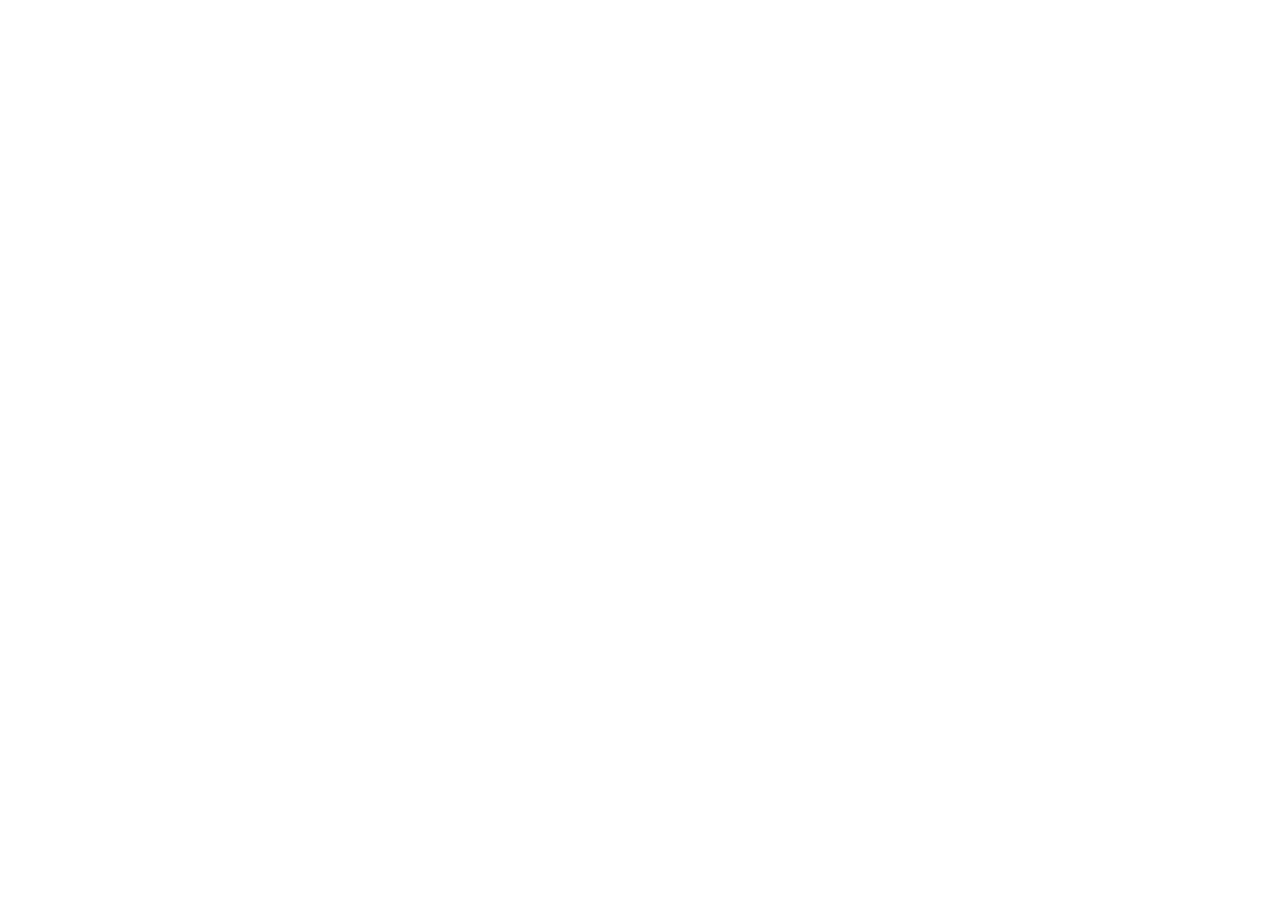
==== Class 06/index.html @ f844a4e6 "Promises and fetch incomplete" ====
<!DOCTYPE html>
<html lang="en">
<head>
    <meta charset="UTF-8">
    <meta name="viewport" content="width=device-width, initial-scale=1.0">
    <title>Document</title>
</head>
<body>
    
</body>
<script src="app.js"></script>
</html>
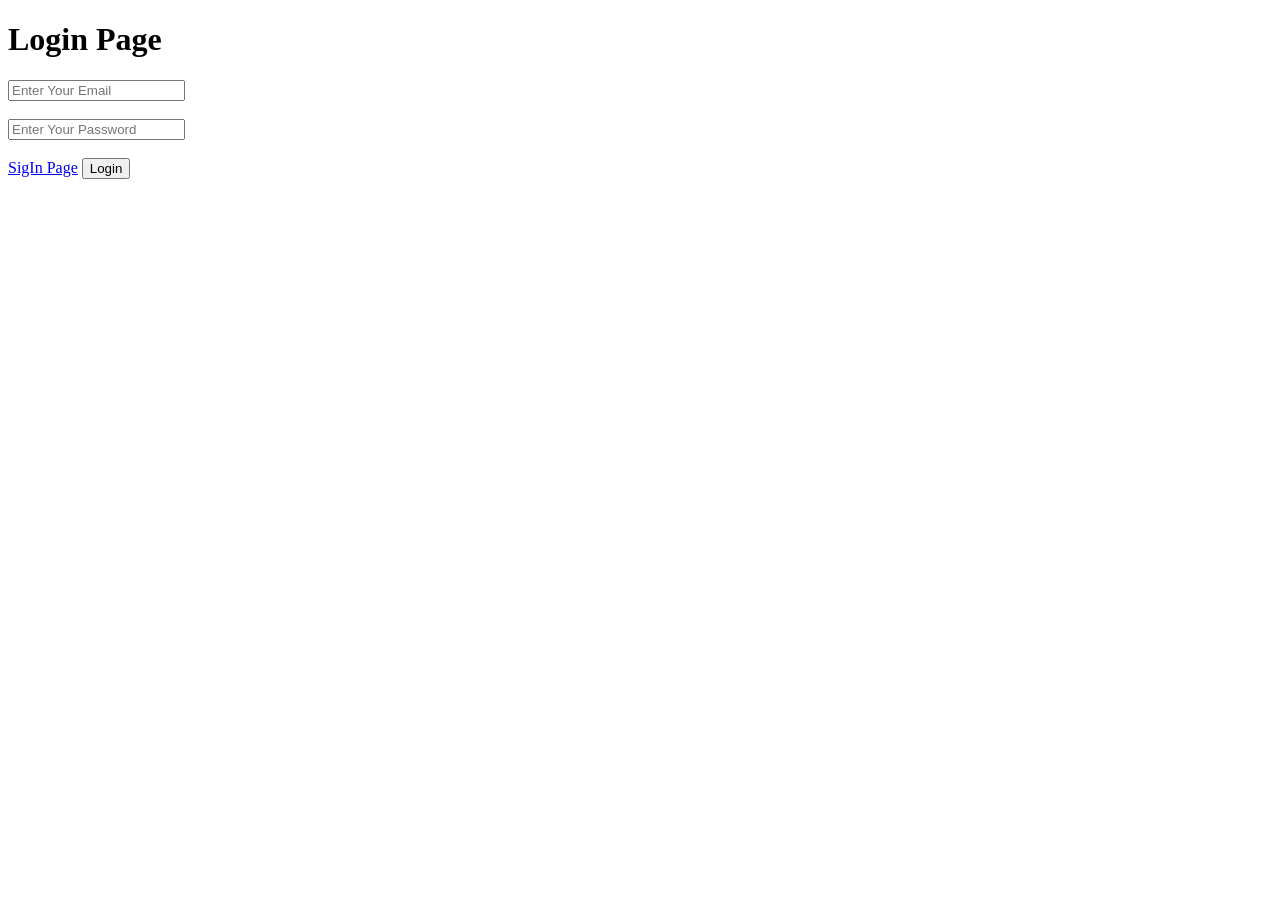
==== commit 996ff7a1: "Login & Signup Complete" ====
--- a/Class 06/index.html
+++ b/Class 06/index.html
@@ -6,7 +6,29 @@
     <title>Document</title>
 </head>
 <body>
+    <div>
+        <h1>Login Page</h1>
+    </div>
+
+    <div>
+        <input type="text" id="email" placeholder="Enter Your Email">
+    <br>
+    <br>
+    </div>
     
+
+    <div>
+        <input type="text" id="password" placeholder="Enter Your Password">
+    <br>
+    <br>
+    </div>
+    
+    <div>
+       <a href="./signin.html">SigIn Page</a>
+         <button onclick="loginHandler()">Login</button>
+    </div>
+
+
 </body>
 <script src="app.js"></script>
 </html>
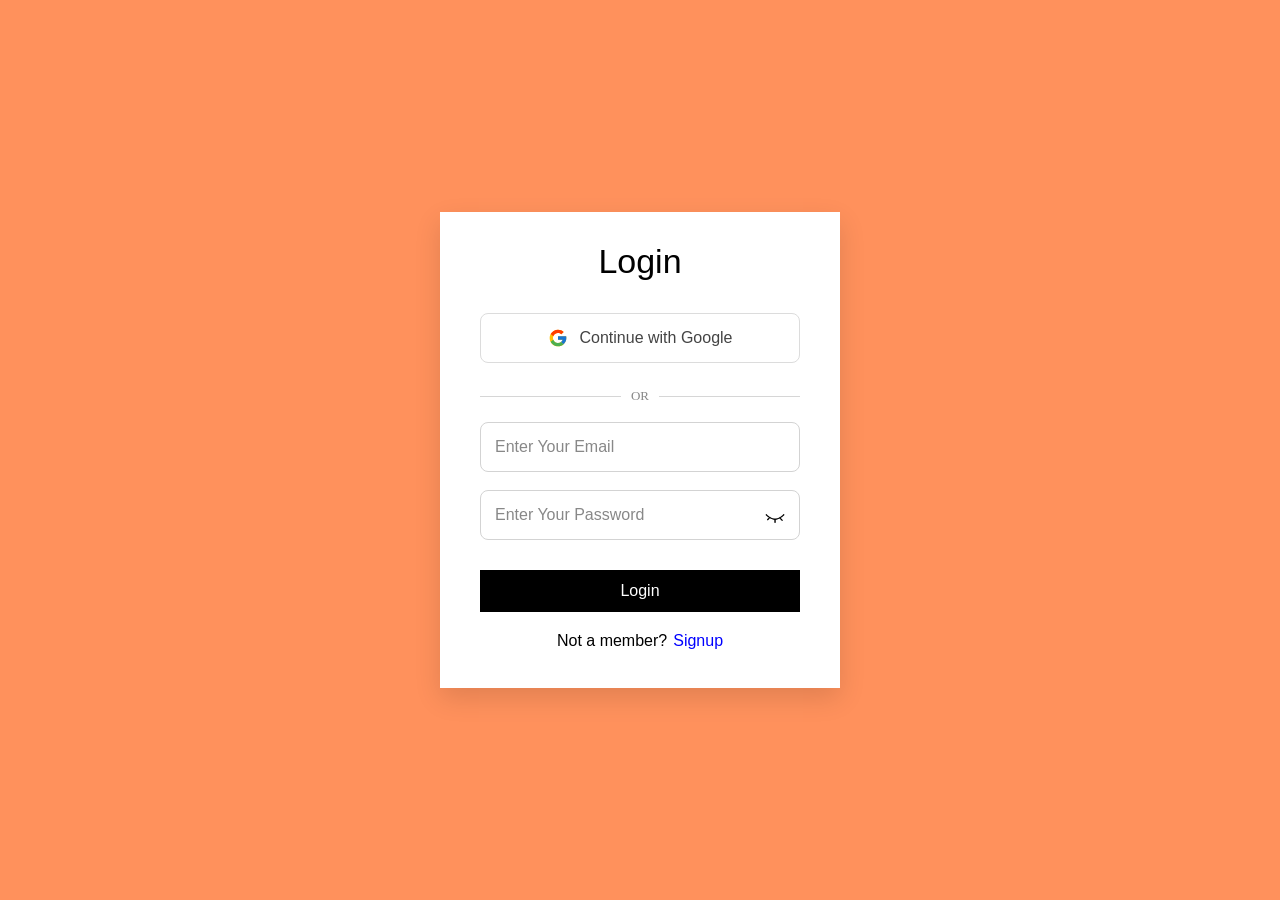
==== commit 18dfc1dd: "Login , SIgnup Complete , Dashboard Remaining" ====
--- a/Class 06/index.html
+++ b/Class 06/index.html
@@ -4,29 +4,271 @@
     <meta charset="UTF-8">
     <meta name="viewport" content="width=device-width, initial-scale=1.0">
     <title>Document</title>
+    <style>
+        *{
+            margin: 0;
+            padding: 0;
+            box-sizing: border-box;
+        }
+        body{
+            background: #FF915C;
+            display: flex;
+            align-items: center;
+            justify-content: center;
+            width: 100%;
+            height: 100vh;
+        }
+        .Login-Container{
+            background-color: #fff;
+            display: flex;
+            flex-direction: column;
+            padding: 30px 40px;
+            width: 400px;
+            box-shadow: 0 10px 25px rgba(0,0,0,0.12);
+        }
+        .main-heading{
+            margin: 0px auto 12px;
+        }
+        .main-heading h1{
+            font-weight: 500;
+            color: #000;
+            font-family: Arial, Helvetica, sans-serif;
+            font-size: 34px;
+        }
+        .input-conatiner{
+            width: 100%;
+        }
+        .input-conatiner input{
+            padding: 16.5px 14px ;
+            border-radius: 8px;
+            border: 1px solid lightgray;
+            /* margin: 0 0 12px; */
+outline: none;
+width: 100%;
+        }
+        .input-conatiner input::placeholder{
+            font-size: 16px;
+            color: #888;
+        }
+        .input-conatiner input:focus{
+            /* border-color: #ef641e; */
+            /* border-color: #4285F4; */
+border-color: #FF8C42;
+    box-shadow: 0 0 5px rgba(255, 140, 66, 0.3);
+
+            /* box-shadow: 0 0 5px rgba(66, 133, 244, 0.3); */
+
+        }
+        #passwordContainer{
+            position: relative;
+        }
+        #passwordContainer img{
+            width: 20px;
+            height: 20px;
+            position: absolute;
+            top: 16px;
+            right: 15px;
+            cursor: pointer;
+        }
+        /* .continueWithGoogleContainer{
+            display: flex;
+            align-items: center;
+        }
+        .continueWithGoogleContainer button{
+            position: relative;
+            padding: 8px;
+            width: 200px;
+        }
+        #svg{
+            position: absolute;
+            left: 0;
+
+        } */
+  
+.continueWithGoogleContainer{
+    width: 100%;
+    display: flex;
+    justify-content: center;
+    margin: 20px 0 25px;
+}
+
+.googleBtn{
+    width: 100%;
+    height: 50px;
+    border: 1px solid #dcdcdc;
+    border-radius: 8px;
+    background-color: white;
+    display: flex;
+    align-items: center;
+    justify-content: center;
+    gap: 12px;
+    cursor: pointer;
+    font-size: 16px;
+    font-weight: 500;
+    color: #444;
+    transition: 0.3s;
+}
+
+.googleBtn:hover{
+    /* background-color: #f5f5f5; */
+    /* border-color: #cfcfcf; */
+        background-color: #f7f7f7;
+
+}
+
+.googleBtn svg{
+    flex-shrink: 0;
+}
+/* .ORContainer{
+    width: 100%;
+    display: flex;
+    position: relative;
+    
+
+}
+.ORContainer span{
+    
+}
+.ORContainer .line{
+background: #d6d6d6;
+height: 1px;
+    flex: 1;
+} */
+
+.orContainer{
+    width: 100%;
+    display: flex;
+    align-items: center;
+    gap: 10px;
+    margin: 0px auto 18px;
+}
+
+.line{
+    flex: 1;
+    height: 1px;
+    background-color: #d6d6d6;
+}
+
+.orContainer span{
+    font-size: 13px;
+    color: #888;
+    font-weight: 500;
+}
+.LoginButtonContainer{
+    width: 100%;
+    margin: 12px 0;
+}
+.LoginButtonContainer button{
+    padding : 12px 16px;
+    color: #fff;
+    background: #000;
+    width: 100%;
+    font-size: 16px;
+    cursor: pointer;
+    border: none;
+    
+
+}
+.LoginButtonContainer button:hover{
+    /* background: #161414; */
+}
+.signUpLinkContainer{
+    display: flex;
+gap: 6px;
+margin: 8px auto;
+}
+.signUpLinkContainer span{
+    font-size: 16px;
+    font-family: Arial, Helvetica, sans-serif;
+
+}
+.signUpLinkContainer a{
+    text-decoration: none;
+    color: blue;
+    font-family: Arial, Helvetica, sans-serif;
+    font-size: 16px;
+}
+.signUpLinkContainer a:hover{
+        text-decoration: underline;
+
+}
+
+@media  only screen and (min-width : 320px) and (max-width : 576px) {
+    
+}
+    </style>
 </head>
 <body>
+    <div class="Login-Container">
+
+<div class="main-heading">
+        <h1>Login</h1>
+    </div>
+
+
+       <div class="continueWithGoogleContainer">
+  <button class="googleBtn">
+    
+    <svg 
+      xmlns="http://www.w3.org/2000/svg"
+      width="20"
+      height="20"
+      viewBox="0 0 48 48"
+    >
+      <path fill="#FFC107" d="M43.611,20.083H42V20H24v8h11.303c-1.649,4.657-6.08,8-11.303,8c-6.627,0-12-5.373-12-12c0-6.627,5.373-12,12-12c3.059,0,5.842,1.154,7.961,3.039l5.657-5.657C34.046,6.053,29.268,4,24,4C12.955,4,4,12.955,4,24c0,11.045,8.955,20,20,20c11.045,0,20-8.955,20-20C44,22.659,43.862,21.35,43.611,20.083z"></path>
+
+      <path fill="#FF3D00" d="M6.306,14.691l6.571,4.819C14.655,15.108,18.961,12,24,12c3.059,0,5.842,1.154,7.961,3.039l5.657-5.657C34.046,6.053,29.268,4,24,4C16.318,4,9.656,8.337,6.306,14.691z"></path>
+
+      <path fill="#4CAF50" d="M24,44c5.166,0,9.86-1.977,13.409-5.192l-6.19-5.238C29.211,35.091,26.715,36,24,36c-5.202,0-9.619-3.317-11.283-7.946l-6.522,5.025C9.505,39.556,16.227,44,24,44z"></path>
+
+      <path fill="#1976D2" d="M43.611,20.083H42V20H24v8h11.303c-0.792,2.237-2.231,4.166-4.087,5.571c0.001-0.001,0.002-0.001,0.003-0.002l6.19,5.238C36.971,39.205,44,34,44,24C44,22.659,43.862,21.35,43.611,20.083z"></path>
+    </svg>
+
+    <span>Continue with Google</span>
+
+  </button>
+</div>
+    
+
+<div class="orContainer">
+    <div class="line"></div>
+
+    <span>OR</span>
+
+    <div class="line"></div>
+</div>
+
+    <div class="input-conatiner">
+        <input type="text" id="email" placeholder="Enter Your Email">
+    <br>
+    <br>
+    </div>
+    
+
+    <div class="input-conatiner" id="passwordContainer">
+        <input type="password" id="password" placeholder="Enter Your Password">
+        <img src="./Images/eye-close.webp" id="eyeImage" onclick="passwordTypeManage()" alt="">
+    <br>
+    <br>
+    </div>
+    
+
+<div class="LoginButtonContainer">
+             <button onclick="loginHandler()">Login</button>
+
+</div>
+
+
+<div class="signUpLinkContainer">
+    <span>Not a member?</span>
+    <a href="./signin.html">Signup</a>
+</div>
     <div>
-        <h1>Login Page</h1>
-    </div>
-
-    <div>
-        <input type="text" id="email" placeholder="Enter Your Email">
-    <br>
-    <br>
-    </div>
-    
-
-    <div>
-        <input type="text" id="password" placeholder="Enter Your Password">
-    <br>
-    <br>
-    </div>
-    
-    <div>
-       <a href="./signin.html">SigIn Page</a>
-         <button onclick="loginHandler()">Login</button>
-    </div>
+       <!-- <a href="./signin.html">SigIn Page</a> -->
+         <!-- <button onclick="loginHandler()">Login</button> -->
+    </div>
+    </div>
+
 
 
 </body>
